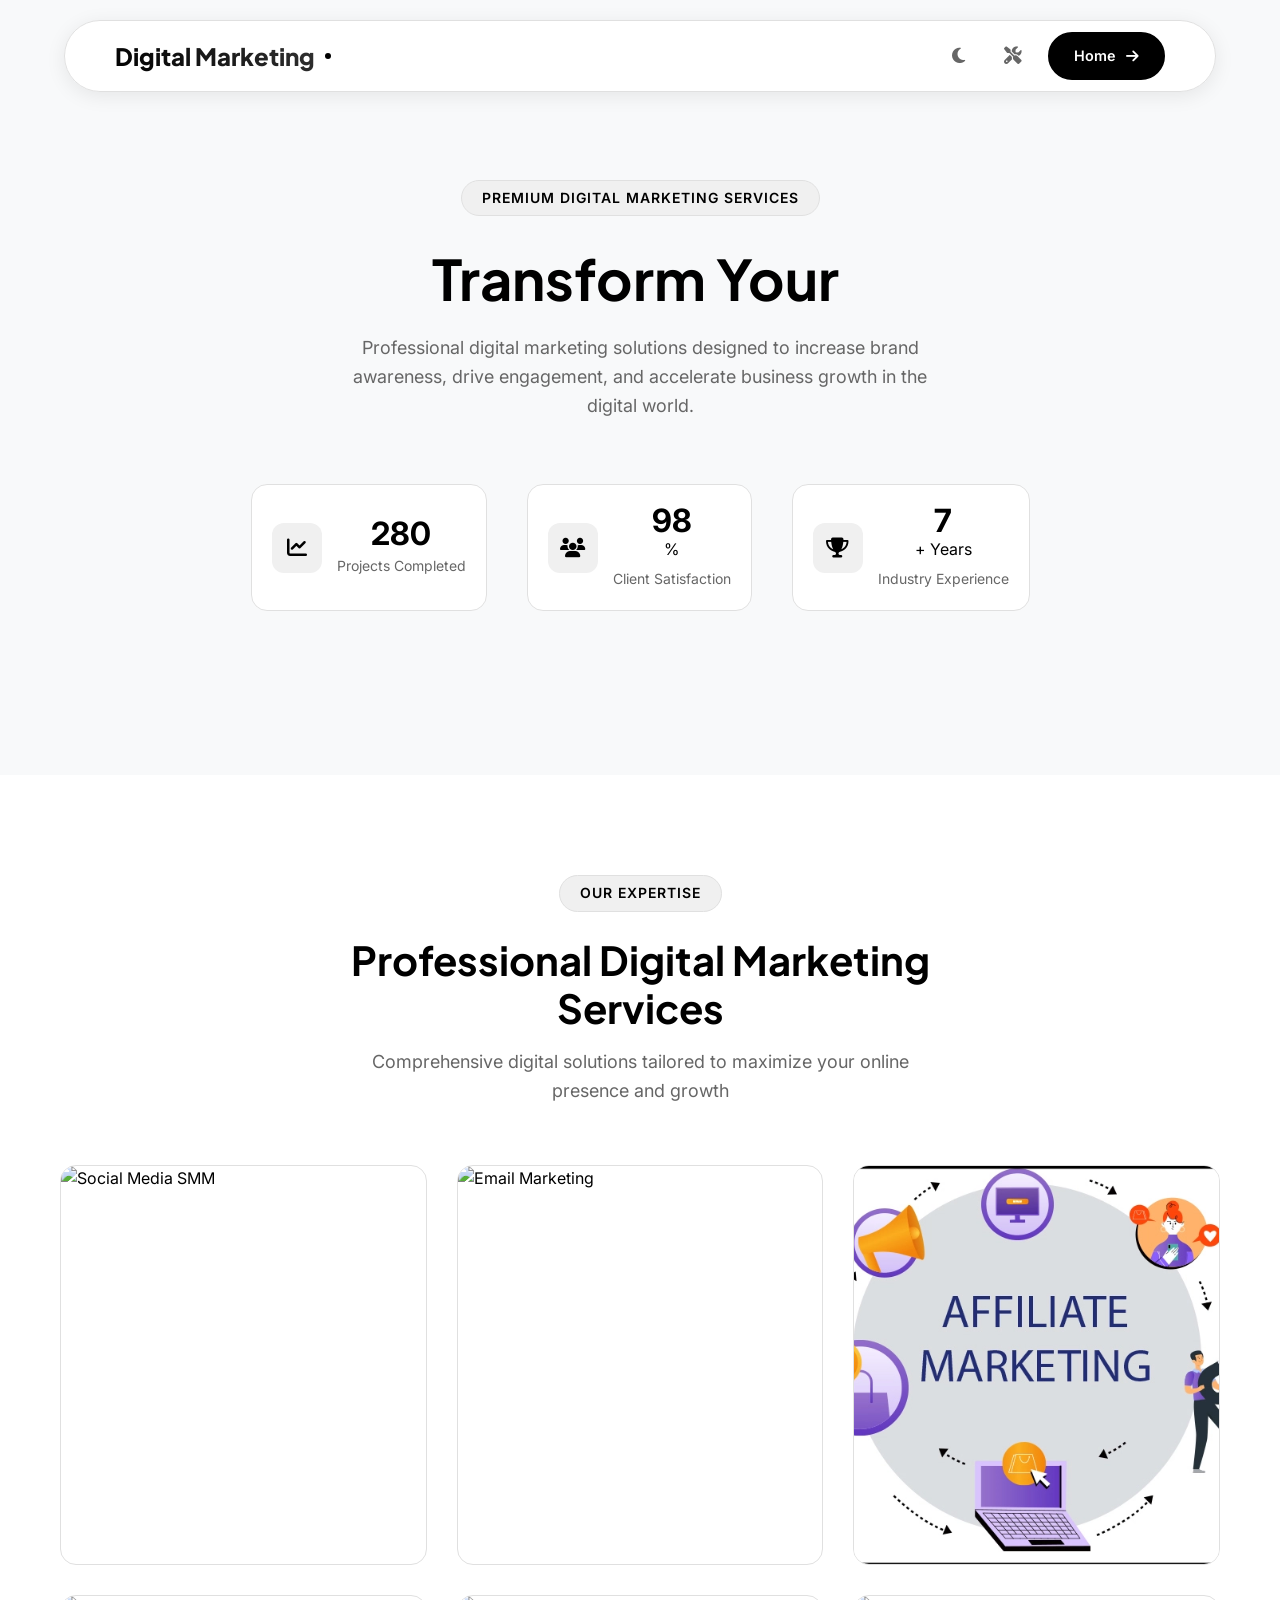
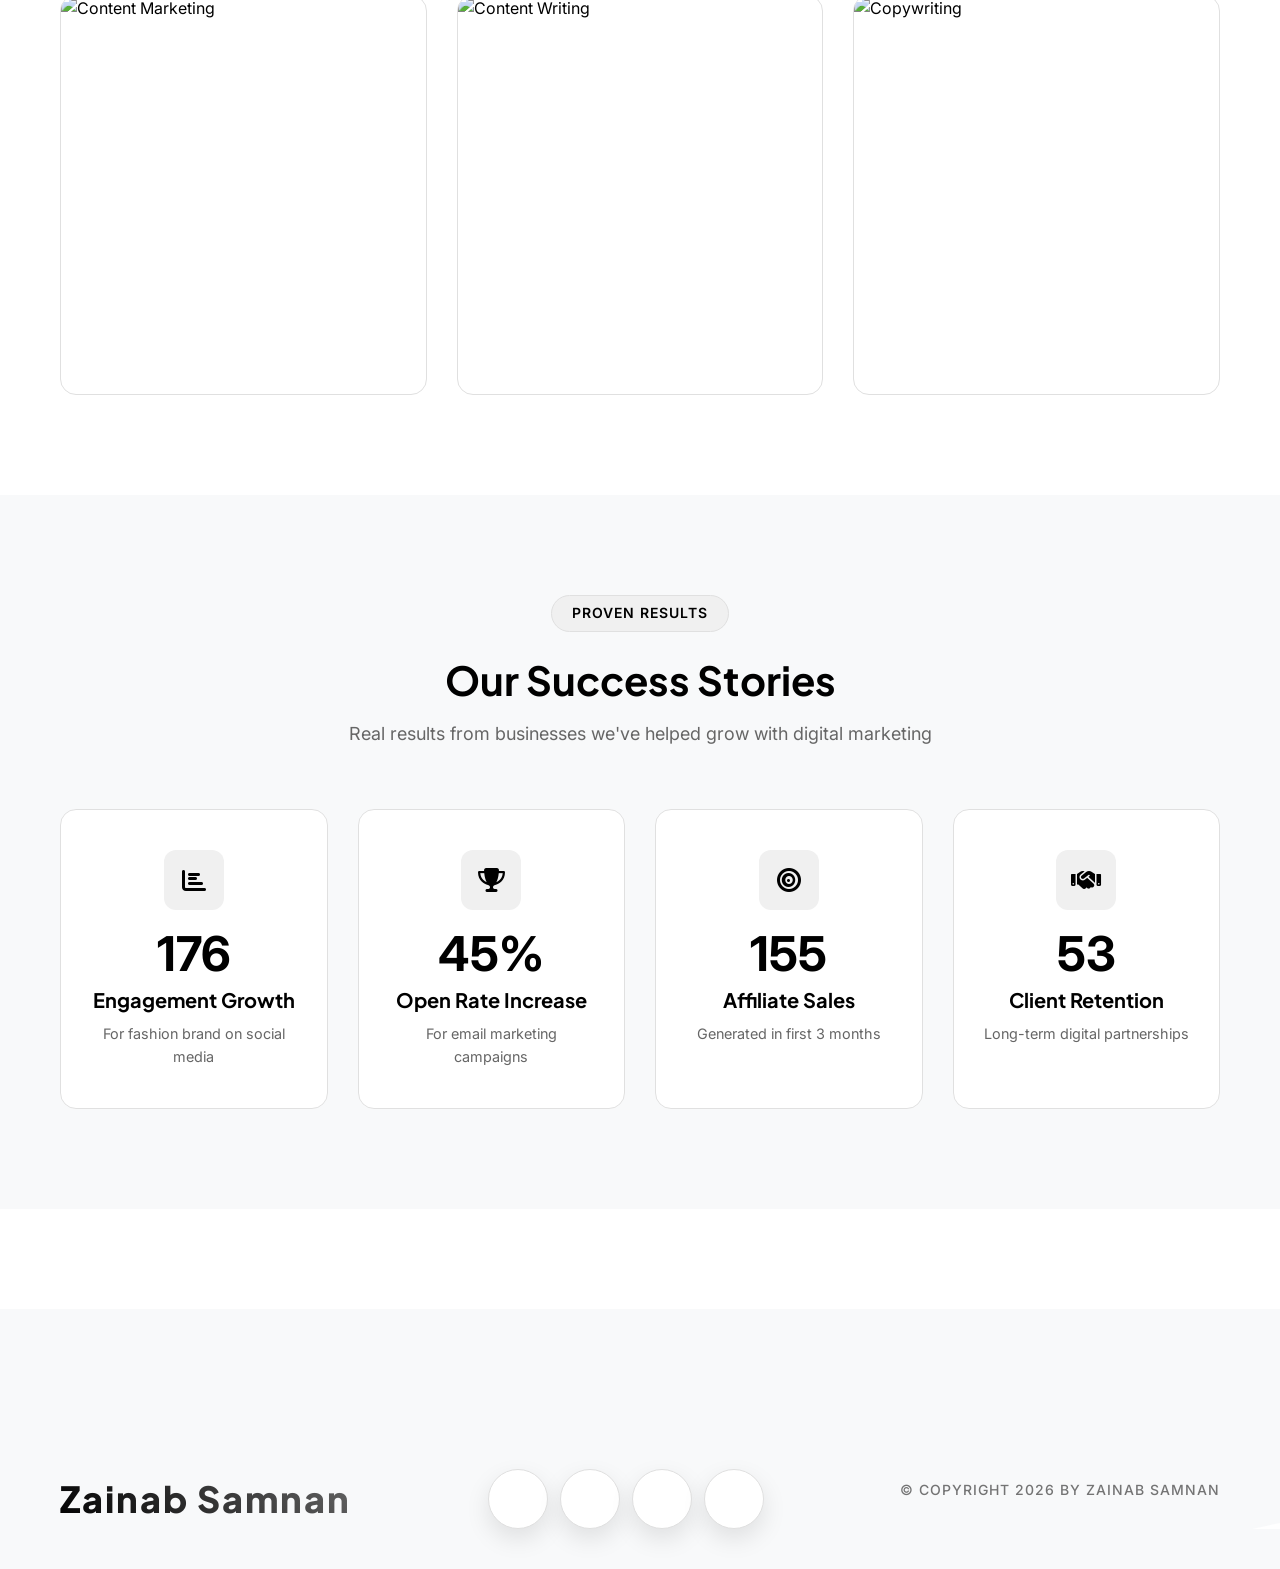
==== pages/digital.html @ e60a3fda "first commit" ====
<!DOCTYPE html>
<html lang="en">
<head>
    <meta charset="UTF-8">
    <meta name="viewport" content="width=device-width, initial-scale=1.0">
    <title>Digital Marketing | Professional Digital Solutions</title>
    <link rel="stylesheet" href="../page-css/paid.css">
    <link rel="stylesheet" href="https://cdnjs.cloudflare.com/ajax/libs/font-awesome/6.4.0/css/all.min.css">
    <link href="https://fonts.googleapis.com/css2?family=Inter:wght@300;400;500;600;700;800&family=Plus+Jakarta+Sans:wght@400;500;600;700&display=swap" rel="stylesheet">
    <script src="https://cdn.jsdelivr.net/npm/typed.js@2.0.12"></script>
    <script type="module" src="https://unpkg.com/ionicons@5.5.2/dist/ionicons/ionicons.esm.js"></script>
    <script nomodule src="https://unpkg.com/ionicons@5.5.2/dist/ionicons/ionicons.js"></script>
</head>
<body>
    <!-- Navigation -->
    
    <nav class="navbar">
        <div class="container">
            <div class="nav-content">
                <!-- Logo on Left -->
                <a href="#" class="logo">
                    <span class="logo-text">Digital Marketing</span>
                    <span class="logo-dot"></span>
                </a>
                
                <!-- Right Side Icons -->
                <div class="nav-right">
                    <button class="nav-icon theme-toggle" id="themeToggle" title="Toggle Theme">
                        <i class="fas fa-moon"></i>
                        <span class="tooltip">Dark/Light Mode</span>
                    </button>
                    <button class="nav-icon tools-btn" id="toolsBtn" title="Our Marketing Tools">
                        <i class="fas fa-tools"></i>
                        <span class="tooltip">Our Tools</span>
                    </button>
                    <a href="../index.html" class="cta-btn">
                        <span>Home</span>
                        <i class="fas fa-arrow-right"></i>
                    </a>
                </div>
                
                <button class="mobile-toggle">
                    <i class="fas fa-bars"></i>
                </button>
            </div>
        </div>
    </nav>

    <!-- Hero Section with Video Background -->
    <section class="hero">
        <!-- Video Background -->
        
        <div class="container">
            <div class="hero-content">
                <div class="hero-tag">Premium Digital Marketing Services</div>
                <h1 class="hero-title">Transform Your <span class="highlight typed-text"></span></h1>
                <p class="hero-desc">Professional digital marketing solutions designed to increase brand awareness, drive engagement, and accelerate business growth in the digital world.</p>
                
                <!-- Animated Stats -->
                <div class="animated-stats">
                    <div class="stat-box">
                        <div class="stat-icon">
                            <i class="fas fa-chart-line"></i>
                        </div>
                        <div class="stat-content">
                            <span class="stat-number" data-count="280">0</span>
                            <span class="stat-text">Projects Completed</span>
                        </div>
                    </div>
                    <div class="stat-box">
                        <div class="stat-icon">
                            <i class="fas fa-users"></i>
                        </div>
                        <div class="stat-content">
                            <span class="stat-number" data-count="98">0</span><span>%</span>
                            <span class="stat-text">Client Satisfaction</span>
                        </div>
                    </div>
                    <div class="stat-box">
                        <div class="stat-icon">
                            <i class="fas fa-trophy"></i>
                        </div>
                        <div class="stat-content">
                            <span class="stat-number" data-count="7">0</span><span>+ Years</span>
                            <span class="stat-text">Industry Experience</span>
                        </div>
                    </div>
                </div>
            </div>
        </div>
    </section>

    <!-- Services Section -->
    <section class="services" id="services">
        <div class="container">
            <div class="section-header">
                <div class="section-tag">Our Expertise</div>
                <h2 class="section-title">Professional Digital Marketing Services</h2>
                <p class="section-subtitle">Comprehensive digital solutions tailored to maximize your online presence and growth</p>
            </div>

            <div class="services-grid">
                <!-- Service 1: Social Media SMM -->
                <div class="service-card" data-service="social-media-smm">
                    <div class="service-image">
                        <img src="https://quickframe.mountain.com/wp-content/uploads/2024/07/QF-Blog_Social-Media-Marketing_-Complete-Guide-for-Advertisers-2024_1920x1080.jpg" alt="Social Media SMM">
                        <a href="/pages/digital-pages/social.html">
                            <div class="service-overlay">
                                <span class="view-details">View Details</span>
                            </div>
                        </a>
                    </div>
                    <div class="service-title">Social Media SMM</div>
                </div>
            
                <!-- Service 2: Email Marketing -->
                <div class="service-card" data-service="email-marketing">
                    <div class="service-image">
                        <img src="https://fluentcrm.com/wp-content/uploads/2025/05/Email-Marketing-Strategies-for-Travel-Agencies-1-scaled.webp" alt="Email Marketing">
                        <a href="/pages/digital-pages/email.html">
                            <div class="service-overlay">
                                <span class="view-details">View Details</span>
                            </div>
                        </a>
                    </div>
                    <div class="service-title">Email Marketing</div>
                </div>
            
                <!-- Service 3: Affiliate Marketing -->
                <div class="service-card" data-service="affiliate-marketing">
                    <div class="service-image">
                        <img src="/images/digital-marketing/affiliate-marketing.webp" alt="Affiliate Marketing">
                        <a href="/pages/digital-pages/affiliate.html">
                            <div class="service-overlay">
                                <span class="view-details">View Details</span>
                            </div>
                        </a>
                    </div>
                    <div class="service-title">Affiliate Marketing</div>
                </div>
            
                <!-- Service 4: Content Marketing -->
                <div class="service-card" data-service="content-marketing">
                    <div class="service-image">
                        <img src="https://indiandigitalmarketer.com/wp-content/uploads/2022/12/content-marketing.jpg" alt="Content Marketing">
                        <a href="/pages/digital-pages/content.html">
                            <div class="service-overlay">
                                <span class="view-details">View Details</span>
                            </div>
                        </a>
                    </div>
                    <div class="service-title">Content Marketing</div>
                </div>
            
                <!-- Service 5: Content Writing -->
                <div class="service-card" data-service="content-writing">
                    <div class="service-image">
                        <img src="https://digitalerena.com/wp-content/uploads/2025/01/Content-Writing-Services-min.png" alt="Content Writing">
                       <a href="/pages/digital-pages/content-writing.html">
                           <div class="service-overlay">
                               <span class="view-details">View Details</span>
                            </div>
                        </a>
                    </div>
                    <div class="service-title">Content Writing</div>
                </div>
            
                <!-- Service 6: Copywriting -->
                <div class="service-card" data-service="copywriting">
                    <div class="service-image">
                        <img src="https://www.awai.com/_img/content/what-is-copywriting/title_page_image.png" alt="Copywriting">
                      <a href="/pages/digital-pages/copy-writing.html">
                          <div class="service-overlay">
                              <span class="view-details">View Details</span>
                            </div>
                        </a>
                    </div>
                    <div class="service-title">Copywriting</div>
                </div>
            </div>
        </div>
    </section>

    <!-- Results Section -->
    <section class="results" id="results">
        <div class="container">
            <div class="section-header">
                <div class="section-tag">Proven Results</div>
                <h2 class="section-title">Our Success Stories</h2>
                <p class="section-subtitle">Real results from businesses we've helped grow with digital marketing</p>
            </div>

            <div class="results-grid">
                <div class="result-card">
                    <div class="result-icon">
                        <i class="fas fa-chart-bar"></i>
                    </div>
                    <div class="result-number" data-count="320">0</div>
                    <h3 class="result-title">Engagement Growth</h3>
                    <p class="result-desc">For fashion brand on social media</p>
                </div>

                <div class="result-card">
                    <div class="result-icon">
                        <i class="fas fa-trophy"></i>
                    </div>
                    <div class="result-number">45<span>%</span></div>
                    <h3 class="result-title">Open Rate Increase</h3>
                    <p class="result-desc">For email marketing campaigns</p>
                </div>

                <div class="result-card">
                    <div class="result-icon">
                        <i class="fas fa-bullseye"></i>
                    </div>
                    <div class="result-number" data-count="280">0</div>
                    <h3 class="result-title">Affiliate Sales</h3>
                    <p class="result-desc">Generated in first 3 months</p>
                </div>

                <div class="result-card">
                    <div class="result-icon">
                        <i class="fas fa-handshake"></i>
                    </div>
                    <div class="result-number" data-count="95">0</div>
                    <h3 class="result-title">Client Retention</h3>
                    <p class="result-desc">Long-term digital partnerships</p>
                </div>
            </div>
        </div>
    </section>

    <!-- Footer -->
    <div class="grax_tm_section">
        <div class="grax_tm_copyright">
            <div class="my_wave">
                <svg width="100%" height="100%" version="1.1" xmlns="http://www.w3.org/2000/svg">
                    <defs></defs>
                    <path id="wave_img" data-color="#fff"
                        d="M 0 185.609 C 317.16666666666663 118.136 317.16666666666663 118.136 634.3333333333333 151.87 C 951.4999999999999 185.609 951.4999999999999 185.609 1268.6666666666665 116.402 C 1585.833333333333 47.195 1585.833333333333 47.195 1903 131.925 L 1903 507 L 0 507 Z"
                        fill="#fff"></path>
                </svg>
            </div>
            
            <div class="container">
                <div class="copyright_inner">
                    <!-- Left: Logo -->
                    <div class="logo wow fadeInLeft" data-wow-duration="1s">
                        <span class="footer-logo">Zainab Samnan</span>
                    </div>
                    
                    <!-- Center: Navigation Menu -->
                    <div class="footer-nav-center wow fadeInUp" data-wow-duration="1s" data-wow-delay="0.2s">
                        <ul class="footer-nav-menu">
                            <li style="--i:#e54b4b;--j:#ff7b7b" class="footer-nav-item">
                                <a href="#home" class="footer-nav-link">
                                    <span class="icon">
                                        <ion-icon name="home-outline"></ion-icon>
                                    </span>
                                    <span class="title">Home</span>
                                </a>
                            </li>
                            <li style="--i:#56CCF2;--j:#2F80ED" class="footer-nav-item">
                                <a href="#about" class="footer-nav-link">
                                    <span class="icon">
                                        <ion-icon name="person-outline"></ion-icon>
                                    </span>
                                    <span class="title">About</span>
                                </a>
                            </li>
                            <li style="--i:#FF9966;--j:#FF5E62" class="footer-nav-item">
                                <a href="#portfolio" class="footer-nav-link">
                                    <span class="icon">
                                        <ion-icon name="briefcase-outline"></ion-icon>
                                    </span>
                                    <span class="title">Portfolio</span>
                                </a>
                            </li>
                            <li style="--i:#80FF72;--j:#7EE8FA" class="footer-nav-item">
                                <a href="#contact" class="footer-nav-link">
                                    <span class="icon">
                                        <ion-icon name="mail-outline"></ion-icon>
                                    </span>
                                    <span class="title">Contact</span>
                                </a>
                            </li>
                        </ul>
                    </div>
                    
                    <!-- Right: Copyright Text -->
                    <div class="copy wow fadeInRight" data-wow-duration="1s" data-wow-delay=".4s">
                        <p>&copy; Copyright 2026 by Zainab Samnan</p>
                    </div>
                </div>
            </div>
        </div>
    </div>

  

    <!-- Tools Modal -->
    <div class="tools-modal" id="toolsModal">
        <div class="modal-overlay"></div>
        <div class="modal-container">
            <button class="modal-close" id="toolsModalClose">
                <i class="fas fa-times"></i>
            </button>
            
            <div class="modal-header">
                <div class="modal-icon">
                    <i class="fas fa-tools"></i>
                </div>
                <h2>Our Digital Marketing Tools</h2>
                <p>Professional tools we use to deliver exceptional digital results</p>
            </div>
            
            <div class="tools-grid" id="toolsGrid"></div>
        </div>
    </div>
    
    <!-- JavaScript file -->
    <script src="../js/digital.js"></script>
</body>
</html>
---- page-css/paid.css ----
/* Reset & Base Styles */
* {
    margin: 0;
    padding: 0;
    box-sizing: border-box;
}

:root {
    /* Light Theme Colors */
    --primary-bg: #ffffff;
    --secondary-bg: #f8f9fa;
    --text-primary: #000000;
    --text-secondary: #666666;
    --text-muted: #888888;
    --border-color: #e0e0e0;
    --accent-color: #000000;
    --accent-light: #f0f0f0;
    --accent-dark: #333333;
    --success-color: #10b981;
    --shadow-light: 0 2px 10px rgba(0, 0, 0, 0.05);
    --shadow-medium: 0 5px 20px rgba(0, 0, 0, 0.08);
    --shadow-dark: 0 10px 30px rgba(0, 0, 0, 0.1);
    --shadow-nav: 0 4px 20px rgba(0, 0, 0, 0.08);
    
    /* Typography */
    --font-primary: 'Inter', sans-serif;
    --font-secondary: 'Plus Jakarta Sans', sans-serif;
    
    /* Spacing */
    --container-padding: 20px;
    --section-spacing: 100px;
    
    /* Transitions */
    --transition-fast: 0.2s ease;
    --transition-normal: 0.3s ease;
    --transition-slow: 0.5s ease;
    
    /* Border Radius */
    --radius-sm: 8px;
    --radius-md: 12px;
    --radius-lg: 16px;
    --radius-xl: 20px;
    --radius-full: 999px;
}

.dark-mode {
    --primary-bg: #0a0a0a;
    --secondary-bg: #1a1a1a;
    --text-primary: #ffffff;
    --text-secondary: #b0b0b0;
    --text-muted: #888888;
    --border-color: #333333;
    --accent-color: #ffffff;
    --accent-light: #333333;
    --accent-dark: #e0e0e0;
    --shadow-light: 0 2px 10px rgba(0, 0, 0, 0.2);
    --shadow-medium: 0 5px 20px rgba(0, 0, 0, 0.25);
    --shadow-dark: 0 10px 30px rgba(0, 0, 0, 0.3);
    --shadow-nav: 0 4px 20px rgba(0, 0, 0, 0.2);
}

body {
    font-family: var(--font-primary);
    color: var(--text-primary);
    background: var(--primary-bg);
    line-height: 1.6;
    overflow-x: hidden;
    transition: background-color var(--transition-normal);
}

/* Container */
.container {
    max-width: 1200px;
    margin: 0 auto;
    padding: 0 var(--container-padding);
}

/* Typography */
h1, h2, h3, h4, h5, h6 {
    font-family: var(--font-secondary);
    font-weight: 700;
    line-height: 1.2;
}

h1 {
    font-size: 3.5rem;
    margin-bottom: 1.5rem;
}

h2 {
    font-size: 2.5rem;
    margin-bottom: 1rem;
}

h3 {
    font-size: 1.5rem;
    margin-bottom: 0.75rem;
}

p {
    color: var(--text-secondary);
    margin-bottom: 1rem;
}

.highlight {
    position: relative;
    display: inline-block;
}

.highlight::after {
    content: '';
    position: absolute;
    bottom: 5px;
    left: 0;
    width: 100%;
    height: 8px;
    background: var(--accent-light);
    z-index: -1;
    border-radius: 4px;
}

/* Navigation */
.navbar {
    position: fixed;
    top: 20px;
    left: 50%;
    transform: translateX(-50%);
    width: 90%;
    max-width: 1200px;
    background: var(--primary-bg);
    border: 1px solid var(--border-color);
    border-radius: var(--radius-full);
    z-index: 1000;
    padding: 0 30px;
    backdrop-filter: blur(10px);
    background: rgba(255, 255, 255, 0.95);
    box-shadow: var(--shadow-nav);
    transition: all var(--transition-normal);
}

.dark-mode .navbar {
    background: rgba(10, 10, 10, 0.95);
}

.nav-content {
    display: flex;
    justify-content: space-between;
    align-items: center;
    height: 70px;
}

/* Logo */
.logo {
    display: flex;
    align-items: center;
    gap: 10px;
    text-decoration: none;
    font-weight: 700;
    font-size: 1.5rem;
    color: var(--text-primary);
    transition: var(--transition-normal);
}

.logo:hover {
    transform: scale(1.05);
}

.logo-text {
    font-family: var(--font-secondary);
    font-weight: 800;
    background: linear-gradient(45deg, #000000, #333333);
    -webkit-background-clip: text;
    -webkit-text-fill-color: transparent;
    background-clip: text;
}

.dark-mode .logo-text {
    background: linear-gradient(45deg, #ffffff, #e0e0e0);
    -webkit-background-clip: text;
    -webkit-text-fill-color: transparent;
    background-clip: text;
}

.logo-dot {
    width: 6px;
    height: 6px;
    background: var(--accent-color);
    border-radius: 50%;
    animation: pulse 2s infinite;
}

@keyframes pulse {
    0%, 100% { opacity: 1; }
    50% { opacity: 0.5; }
}

/* Navigation Right Section */
.nav-right {
    display: flex;
    align-items: center;
    gap: 15px;
}

.nav-icon {
    background: none;
    border: none;
    color: var(--text-secondary);
    font-size: 1.1rem;
    cursor: pointer;
    padding: 8px;
    border-radius: var(--radius-full);
    position: relative;
    transition: var(--transition-normal);
    display: flex;
    align-items: center;
    justify-content: center;
    width: 40px;
    height: 40px;
}

.nav-icon:hover {
    color: var(--text-primary);
    background: var(--accent-light);
    transform: translateY(-2px);
}

.nav-icon .tooltip {
    position: absolute;
    top: 100%;
    left: 50%;
    transform: translateX(-50%) translateY(10px);
    background: var(--accent-color);
    color: var(--primary-bg);
    padding: 6px 12px;
    border-radius: var(--radius-sm);
    font-size: 0.75rem;
    white-space: nowrap;
    opacity: 0;
    visibility: hidden;
    transition: var(--transition-normal);
    pointer-events: none;
    z-index: 1001;
}

.nav-icon:hover .tooltip {
    opacity: 1;
    visibility: visible;
    transform: translateX(-50%) translateY(5px);
}

.cta-btn {
    display: inline-flex;
    align-items: center;
    gap: 10px;
    background: var(--accent-color);
    color: var(--primary-bg);
    padding: 10px 24px;
    border-radius: var(--radius-full);
    text-decoration: none;
    font-weight: 600;
    font-size: 0.9rem;
    transition: var(--transition-normal);
    border: 2px solid var(--accent-color);
}

.cta-btn:hover {
    background: transparent;
    color: var(--accent-color);
    transform: translateY(-2px);
    box-shadow: var(--shadow-medium);
}

.mobile-toggle {
    display: none;
    background: none;
    border: none;
    font-size: 1.5rem;
    color: var(--text-primary);
    cursor: pointer;
    padding: 5px;
}

/* Hero Section */
.hero {
    padding: 180px 0 100px;
    background: var(--secondary-bg);
    position: relative;
    overflow: hidden;
}

.hero-content {
    max-width: 800px;
    text-align: center;
    margin: 0 auto;
    position: relative;
    z-index: 2;
}

.hero-tag {
    display: inline-block;
    background: var(--accent-light);
    color: var(--accent-color);
    padding: 6px 20px;
    border-radius: var(--radius-full);
    font-size: 0.875rem;
    font-weight: 600;
    margin-bottom: 2rem;
    text-transform: uppercase;
    letter-spacing: 1px;
    border: 1px solid var(--border-color);
}

.hero-title {
    font-size: 3.5rem;
    margin-bottom: 1.5rem;
    line-height: 1.1;
}

.typed-text {
    color: var(--accent-color);
}

.hero-desc {
    font-size: 1.125rem;
    max-width: 600px;
    margin: 0 auto 3rem;
    color: var(--text-secondary);
}

/* Animated Stats */
.animated-stats {
    display: flex;
    justify-content: center;
    gap: 40px;
    margin: 4rem 0;
    flex-wrap: wrap;
}

.stat-box {
    display: flex;
    align-items: center;
    gap: 15px;
    padding: 20px;
    background: var(--primary-bg);
    border: 1px solid var(--border-color);
    border-radius: var(--radius-lg);
    min-width: 200px;
    transition: var(--transition-normal);
}

.stat-box:hover {
    transform: translateY(-5px);
    box-shadow: var(--shadow-medium);
    border-color: var(--accent-color);
}

.stat-icon {
    width: 50px;
    height: 50px;
    background: var(--accent-light);
    border-radius: var(--radius-md);
    display: flex;
    align-items: center;
    justify-content: center;
    font-size: 1.25rem;
    color: var(--accent-color);
}

.stat-content {
    display: flex;
    flex-direction: column;
}

.stat-number {
    font-size: 2rem;
    font-weight: 700;
    color: var(--accent-color);
    line-height: 1;
}

.stat-text {
    font-size: 0.875rem;
    color: var(--text-secondary);
    margin-top: 5px;
}

/* Hero Background */
.hero-background {
    position: absolute;
    top: 0;
    left: 0;
    width: 100%;
    height: 100%;
    overflow: hidden;
    z-index: 1;
}

.circle {
    position: absolute;
    border-radius: 50%;
    background: var(--accent-light);
    opacity: 0.1;
}

.circle-1 {
    width: 300px;
    height: 300px;
    top: -150px;
    right: -150px;
    animation: float 20s infinite ease-in-out;
}

.circle-2 {
    width: 200px;
    height: 200px;
    bottom: -100px;
    left: 10%;
    animation: float 15s infinite ease-in-out reverse;
}

.circle-3 {
    width: 150px;
    height: 150px;
    top: 30%;
    left: -75px;
    animation: float 25s infinite ease-in-out;
}

.grid-dots {
    position: absolute;
    top: 0;
    left: 0;
    width: 100%;
    height: 100%;
    background-image: radial-gradient(var(--accent-color) 1px, transparent 1px);
    background-size: 50px 50px;
    opacity: 0.03;
}

@keyframes float {
    0%, 100% { transform: translateY(0) rotate(0deg); }
    33% { transform: translateY(-20px) rotate(120deg); }
    66% { transform: translateY(20px) rotate(240deg); }
}

/* Services Section */
.services {
    padding: var(--section-spacing) 0;
    background: var(--primary-bg);
}

.section-header {
    text-align: center;
    max-width: 700px;
    margin: 0 auto 60px;
}

.section-tag {
    display: inline-block;
    background: var(--accent-light);
    color: var(--accent-color);
    padding: 6px 20px;
    border-radius: var(--radius-full);
    font-size: 0.875rem;
    font-weight: 600;
    margin-bottom: 1.5rem;
    text-transform: uppercase;
    letter-spacing: 1px;
    border: 1px solid var(--border-color);
}

.section-title {
    font-size: 2.5rem;
    margin-bottom: 1rem;
}

.section-subtitle {
    font-size: 1.125rem;
    color: var(--text-secondary);
    max-width: 600px;
    margin: 0 auto;
}

/* Services Grid */
.services-grid {
    display: grid;
    grid-template-columns: repeat(auto-fit, minmax(350px, 1fr));
    gap: 30px;
    margin-top: 60px;
}

.service-card {
    background: var(--primary-bg);
    border: 1px solid var(--border-color);
    border-radius: var(--radius-lg);
    overflow: hidden;
    transition: var(--transition-normal);
    position: relative;
    height: 400px;
    cursor: pointer;
}

.service-card:hover {
    transform: translateY(-10px);
    box-shadow: var(--shadow-dark);
    border-color: var(--accent-color);
}

/* Service Image */
.service-image {
    position: relative;
    width: 100%;
    height: 100%;
    overflow: hidden;
}

.service-image img {
    width: 100%;
    height: 100%;
    object-fit: cover;
    transition: transform var(--transition-slow);
}

.service-card:hover .service-image img {
    transform: scale(1.1);
}

/* Service Overlay */
.service-overlay {
    position: absolute;
    top: 0;
    left: 0;
    width: 100%;
    height: 100%;
    background: rgba(0, 0, 0, 0.7);
    display: flex;
    align-items: center;
    justify-content: center;
    opacity: 0;
    transition: var(--transition-normal);
    z-index: 2;
}

.service-card:hover .service-overlay {
    opacity: 1;
}

/* View Details Button */
.view-details {
    color: white !important;
    font-weight: 600;
    font-size: 0.95rem;
    display: flex;
    align-items: center;
    gap: 8px;
    padding: 12px 24px;
    background: var(--accent-color);
    border-radius: var(--radius-full);
    cursor: pointer;
    transition: var(--transition-normal);
    transform: translateY(20px);
    opacity: 0;
    border: none;
}

.dark-mode .view-details {
    color: rgb(0, 0, 0) !important;
    background: var(--accent-color);
}

.service-card:hover .view-details {
    transform: translateY(0);
    opacity: 1;
}

.view-details:hover {
    transform: translateY(0) scale(1.05) !important;
    background: var(--accent-dark);
    color: white !important;
}

/* Results Section */
.results {
    padding: var(--section-spacing) 0;
    background: var(--secondary-bg);
}

.results-grid {
    display: grid;
    grid-template-columns: repeat(auto-fit, minmax(250px, 1fr));
    gap: 30px;
    margin-top: 60px;
}

.result-card {
    background: var(--primary-bg);
    border: 1px solid var(--border-color);
    border-radius: var(--radius-lg);
    padding: 40px 30px;
    text-align: center;
    transition: var(--transition-normal);
}

.result-card:hover {
    transform: translateY(-5px);
    box-shadow: var(--shadow-medium);
    border-color: var(--accent-color);
}

.result-icon {
    width: 60px;
    height: 60px;
    background: var(--accent-light);
    border-radius: var(--radius-md);
    display: flex;
    align-items: center;
    justify-content: center;
    font-size: 1.5rem;
    color: var(--accent-color);
    margin: 0 auto 20px;
}

.result-number {
    font-size: 3rem;
    font-weight: 700;
    color: var(--accent-color);
    margin-bottom: 10px;
    line-height: 1;
}

.result-title {
    font-size: 1.25rem;
    margin-bottom: 10px;
}

.result-desc {
    color: var(--text-secondary);
    font-size: 0.9rem;
    margin: 0;
}

/* Modals - IMPORTANT: Yeh CSS add karein */
.service-modal,
.tools-modal {
    position: fixed;
    top: 0;
    left: 0;
    width: 100%;
    height: 100%;
    z-index: 9999;
    opacity: 0;
    visibility: hidden;
    transition: opacity 0.3s ease, visibility 0.3s ease;
    display: flex;
    align-items: center;
    justify-content: center;
    padding: 20px;
}

.service-modal.active,
.tools-modal.active {
    opacity: 1;
    visibility: visible;
}

.modal-overlay {
    position: absolute;
    top: 0;
    left: 0;
    width: 100%;
    height: 100%;
    background: rgba(0, 0, 0, 0.7);
    backdrop-filter: blur(5px);
}

.modal-container {
    position: relative;
    background: var(--primary-bg);
    border-radius: var(--radius-lg);
    max-width: 900px;
    width: 100%;
    max-height: 90vh;
    overflow-y: auto;
    box-shadow: var(--shadow-dark);
    transform: translateY(-20px);
    transition: transform 0.3s ease;
    z-index: 10000;
}

.service-modal.active .modal-container,
.tools-modal.active .modal-container {
    transform: translateY(0);
}

.modal-close {
    position: absolute;
    top: 20px;
    right: 20px;
    background: var(--accent-light);
    border: none;
    width: 40px;
    height: 40px;
    border-radius: var(--radius-full);
    display: flex;
    align-items: center;
    justify-content: center;
    font-size: 1.25rem;
    color: var(--text-primary);
    cursor: pointer;
    z-index: 10;
    transition: var(--transition-normal);
}

.modal-close:hover {
    background: var(--accent-color);
    color: var(--primary-bg);
    transform: rotate(90deg);
}

/* Service Modal Content */
.modal-content {
    display: grid;
    grid-template-columns: 1fr 1fr;
    min-height: 500px;
}

.modal-image {
    position: relative;
    overflow: hidden;
    border-radius: var(--radius-lg) 0 0 var(--radius-lg);
}

.modal-image img {
    width: 100%;
    height: 100%;
    object-fit: cover;
}

.modal-details {
    padding: 40px;
}

.modal-header {
    display: flex;
    gap: 20px;
    align-items: center;
    margin-bottom: 30px;
}

.modal-icon {
    width: 60px;
    height: 60px;
    background: var(--accent-light);
    border-radius: var(--radius-md);
    display: flex;
    align-items: center;
    justify-content: center;
    font-size: 1.5rem;
    color: var(--accent-color);
    flex-shrink: 0;
}

.modal-title {
    flex: 1;
}

.modal-tag {
    display: inline-block;
    background: var(--accent-light);
    color: var(--accent-color);
    padding: 4px 12px;
    border-radius: var(--radius-full);
    font-size: 0.75rem;
    font-weight: 600;
    margin-bottom: 8px;
}

.modal-header h2 {
    font-size: 2rem;
    margin: 0;
}

.modal-body p {
    font-size: 1.1rem;
    line-height: 1.6;
    margin-bottom: 30px;
}

.modal-features h3 {
    font-size: 1.25rem;
    margin-bottom: 20px;
}

.features-grid {
    display: grid;
    grid-template-columns: 1fr;
    gap: 15px;
    margin-bottom: 30px;
}

.feature-item {
    display: flex;
    align-items: center;
    gap: 12px;
    padding: 12px;
    background: var(--secondary-bg);
    border-radius: var(--radius-md);
    border: 1px solid var(--border-color);
}

.feature-item i {
    color: var(--success-color);
}

.modal-tags {
    display: flex;
    flex-wrap: wrap;
    gap: 10px;
    margin-bottom: 30px;
}

.service-tag {
    padding: 5px 15px;
    background: var(--accent-light);
    color: var(--accent-color);
    border-radius: var(--radius-full);
    font-size: 12px;
    font-weight: 500;
}

/* Tools Modal */
.tools-modal .modal-container {
    max-width: 800px;
    padding: 40px;
}

.tools-modal .modal-header {
    text-align: center;
    flex-direction: column;
    gap: 15px;
    margin-bottom: 40px;
}

.tools-modal .modal-icon {
    width: 80px;
    height: 80px;
    font-size: 2rem;
}

.tools-modal h2 {
    font-size: 2.5rem;
    margin: 0;
}

.tools-modal p {
    color: var(--text-secondary);
    font-size: 1.125rem;
}

.tools-grid {
    display: grid;
    grid-template-columns: repeat(auto-fit, minmax(200px, 1fr));
    gap: 20px;
}

.tool-card {
    background: var(--secondary-bg);
    border: 1px solid var(--border-color);
    border-radius: var(--radius-md);
    padding: 25px;
    text-align: center;
    transition: var(--transition-normal);
}

.tool-card:hover {
    transform: translateY(-5px);
    border-color: var(--accent-color);
    box-shadow: var(--shadow-medium);
}

.tool-icon {
    width: 50px;
    height: 50px;
    background: var(--accent-light);
    border-radius: var(--radius-md);
    display: flex;
    align-items: center;
    justify-content: center;
    font-size: 1.5rem;
    color: var(--accent-color);
    margin: 0 auto 15px;
}

.tool-name {
    font-size: 1.1rem;
    margin-bottom: 8px;
}

.tool-desc {
    font-size: 0.9rem;
    color: var(--text-secondary);
    margin: 0;
}

/* Responsive Design */
@media (max-width: 1024px) {
    h1 {
        font-size: 3rem;
    }
    
    h2 {
        font-size: 2.25rem;
    }
    
    .services-grid {
        grid-template-columns: repeat(2, 1fr);
    }
    
    .modal-content {
        grid-template-columns: 1fr;
    }
    
    .modal-image {
        height: 300px;
        border-radius: var(--radius-lg) var(--radius-lg) 0 0;
    }
}

@media (max-width: 768px) {
    h1 {
        font-size: 2.5rem;
    }
    
    h2 {
        font-size: 2rem;
    }
    
    .hero {
        padding: 150px 0 80px;
    }
    
    .navbar {
        top: 10px;
        width: 95%;
        padding: 0 20px;
    }
    
    .nav-right {
        display: none;
        position: absolute;
        top: 100%;
        left: 0;
        right: 0;
        background: var(--primary-bg);
        padding: 20px;
        flex-direction: column;
        gap: 15px;
        border-radius: var(--radius-lg);
        margin-top: 10px;
        border: 1px solid var(--border-color);
        box-shadow: var(--shadow-dark);
    }
    
    .nav-right.active {
        display: flex;
    }
    
    .mobile-toggle {
        display: block;
    }
    
    .animated-stats {
        flex-direction: column;
        align-items: center;
        gap: 20px;
    }
    
    .stat-box {
        width: 100%;
        max-width: 300px;
    }
    
    .services-grid {
        grid-template-columns: 1fr;
    }
    
    .results-grid {
        grid-template-columns: repeat(2, 1fr);
    }
}

@media (max-width: 480px) {
    h1 {
        font-size: 2rem;
    }
    
    h2 {
        font-size: 1.75rem;
    }
    
    .section-title {
        font-size: 1.75rem;
    }
    
    .results-grid {
        grid-template-columns: 1fr;
    }
    
    .modal-container {
        padding: 0;
    }
    
    .modal-details {
        padding: 30px 20px;
    }
    
    .modal-header h2 {
        font-size: 1.5rem;
    }
}

















/* ======= FOOTER STYLES ADD THESE TO paid.css ======= */

/* Footer Section */
.grax_tm_section {
    position: relative;
    background: var(--secondary-bg);
    padding: 100px 0 40px;
    margin-top: 100px;
    overflow: hidden;
}

.grax_tm_copyright {
    position: relative;
    width: 100%;
}

.my_wave {
    position: absolute;
    top: 0;
    left: 0;
    width: 100%;
    height: 100%;
    z-index: 1;
}

.my_wave svg {
    position: absolute;
    top: 0;
    left: 0;
    width: 100%;
    height: 100%;
}

#wave_img {
    fill: var(--primary-bg);
    transition: fill var(--transition-normal);
}

.grax_tm_copyright .container {
    position: relative;
    z-index: 2;
}

/* Footer Layout */
.copyright_inner {
    width: 100%;
    height: auto;
    clear: both;
    display: flex;
    align-items: center;
    justify-content: space-between;
    padding-top: 60px;
}

/* Logo */
.copyright_inner .logo {
    flex: 0 0 auto;
    margin-right: 20px;
    display: flex;
    align-items: center;
    gap: 10px;
}

.footer-logo {
    font-family: var(--font-secondary);
    font-weight: 800;
    letter-spacing: 2px;
    font-size: 36px;
    background: linear-gradient(45deg, var(--text-primary), var(--text-secondary));
    -webkit-background-clip: text;
    background-clip: text;
    color: transparent;
    white-space: nowrap;
}

.dark-mode .footer-logo {
    background: linear-gradient(45deg, #ffffff, #e0e0e0);
    -webkit-background-clip: text;
    background-clip: text;
}

/* Navigation Menu - Center */
.footer-nav-center {
    flex: 1;
    display: flex;
    justify-content: center;
    padding: 0 20px;
}

.footer-nav-menu {
    display: flex;
    position: relative;
    gap: 12px;
    padding: 0;
    margin: 0;
    list-style: none;
}

/* Navigation Items */
.footer-nav-item {
    position: relative;
    list-style: none;
    width: 60px;
    height: 60px;
    background: var(--primary-bg);
    box-shadow: 0 10px 25px rgba(0, 0, 0, 0.1);
    border-radius: 60px;
    cursor: pointer;
    display: flex;
    justify-content: center;
    align-items: center;
    transition: 0.5s cubic-bezier(0.68, -0.55, 0.265, 1.55);
    overflow: hidden;
    border: 1px solid var(--border-color);
}

.footer-nav-item::before {
    content: "";
    position: absolute;
    inset: 0;
    border-radius: 60px;
    background: linear-gradient(45deg, var(--i), var(--j));
    opacity: 0;
    transition: 0.5s;
}

/* Hover Effects */
.footer-nav-item:hover {
    width: 180px;
    box-shadow: 0 10px 25px rgba(0, 0, 0, 0);
    transform: translateY(-5px);
}

.footer-nav-item:hover::before {
    opacity: 1;
}

/* Navigation Links */
.footer-nav-link {
    display: flex;
    align-items: center;
    justify-content: center;
    text-decoration: none;
    width: 100%;
    height: 100%;
    position: relative;
    z-index: 2;
}

/* Footer Icons */
.footer-nav-item .icon {
    display: flex;
    align-items: center;
    justify-content: center;
    width: 100%;
    height: 100%;
}

.footer-nav-item .icon ion-icon {
    color: #888888 !important;
    font-size: 28px !important;
    transition: all 0.5s cubic-bezier(0.68, -0.55, 0.265, 1.55) !important;
}

.footer-nav-item:hover .icon ion-icon {
    transform: scale(0) !important;
    opacity: 0 !important;
    visibility: hidden !important;
}

/* Titles - Text that appears on hover */
.footer-nav-item .title {
    color: #fff !important;
    font-size: 1.1em;
    font-weight: 600;
    letter-spacing: 0.1em;
    text-transform: uppercase;
    transform: scale(0);
    opacity: 0;
    transition: all 0.5s cubic-bezier(0.68, -0.55, 0.265, 1.55) !important;
    position: absolute;
    white-space: nowrap;
    font-family: var(--font-primary);
}

.footer-nav-item:hover .title {
    transform: scale(1) !important;
    opacity: 1 !important;
}

/* Copyright Text - Right Side */
.copy {
    flex: 0 0 auto;
    margin-left: 20px;
    text-align: right;
}

.copy p {
    text-transform: uppercase;
    color: var(--text-secondary);
    font-family: var(--font-primary);
    font-weight: 500;
    font-size: 14px;
    letter-spacing: 1px;
    white-space: nowrap;
    opacity: 0.9;
}

/* Responsive Footer */
@media (max-width: 1024px) {
    .copyright_inner {
        flex-direction: column;
        gap: 40px;
        padding-top: 40px;
    }
    
    .copyright_inner .logo,
    .footer-nav-center,
    .copy {
        width: 100%;
        text-align: center;
        margin: 0;
    }
    
    .footer-nav-menu {
        justify-content: center;
        flex-wrap: wrap;
    }
    
    .footer-nav-item {
        width: 50px;
        height: 50px;
    }
    
    .footer-nav-item:hover {
        width: 140px;
    }
    
    .grax_tm_section {
        padding: 80px 0 30px;
    }
}

@media (max-width: 768px) {
    .footer-nav-item {
        width: 50px;
        height: 50px;
    }
    
    .footer-nav-item:hover {
        width: 140px;
    }
    
    .footer-logo {
        font-size: 28px;
    }
    
    .grax_tm_section {
        padding: 60px 0 20px;
        margin-top: 60px;
    }
}

@media (max-width: 480px) {
    .footer-nav-item {
        width: 45px;
        height: 45px;
    }
    
    .footer-nav-item:hover {
        width: 120px;
    }
    
    .footer-logo {
        font-size: 24px;
    }
    
    .copy p {
        font-size: 12px;
    }
    
    .grax_tm_section {
        padding: 40px 0 15px;
    }
}
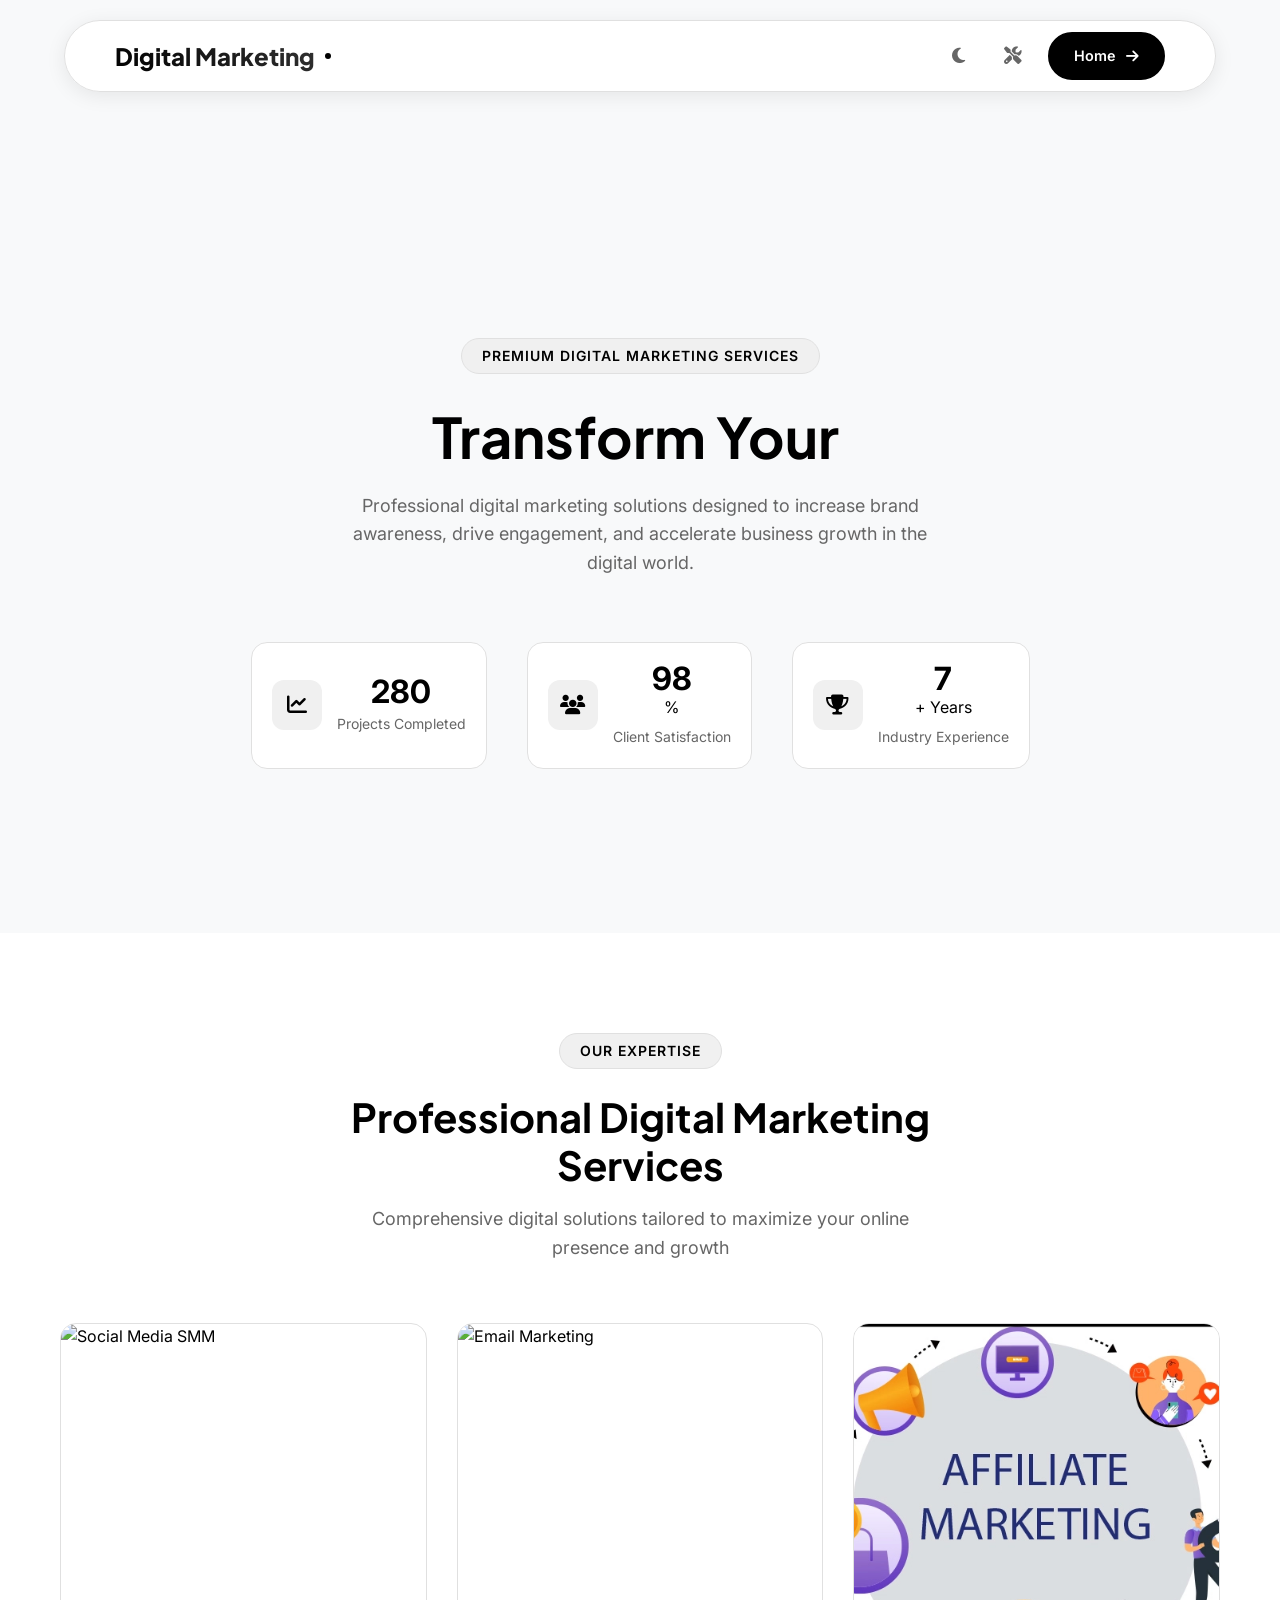
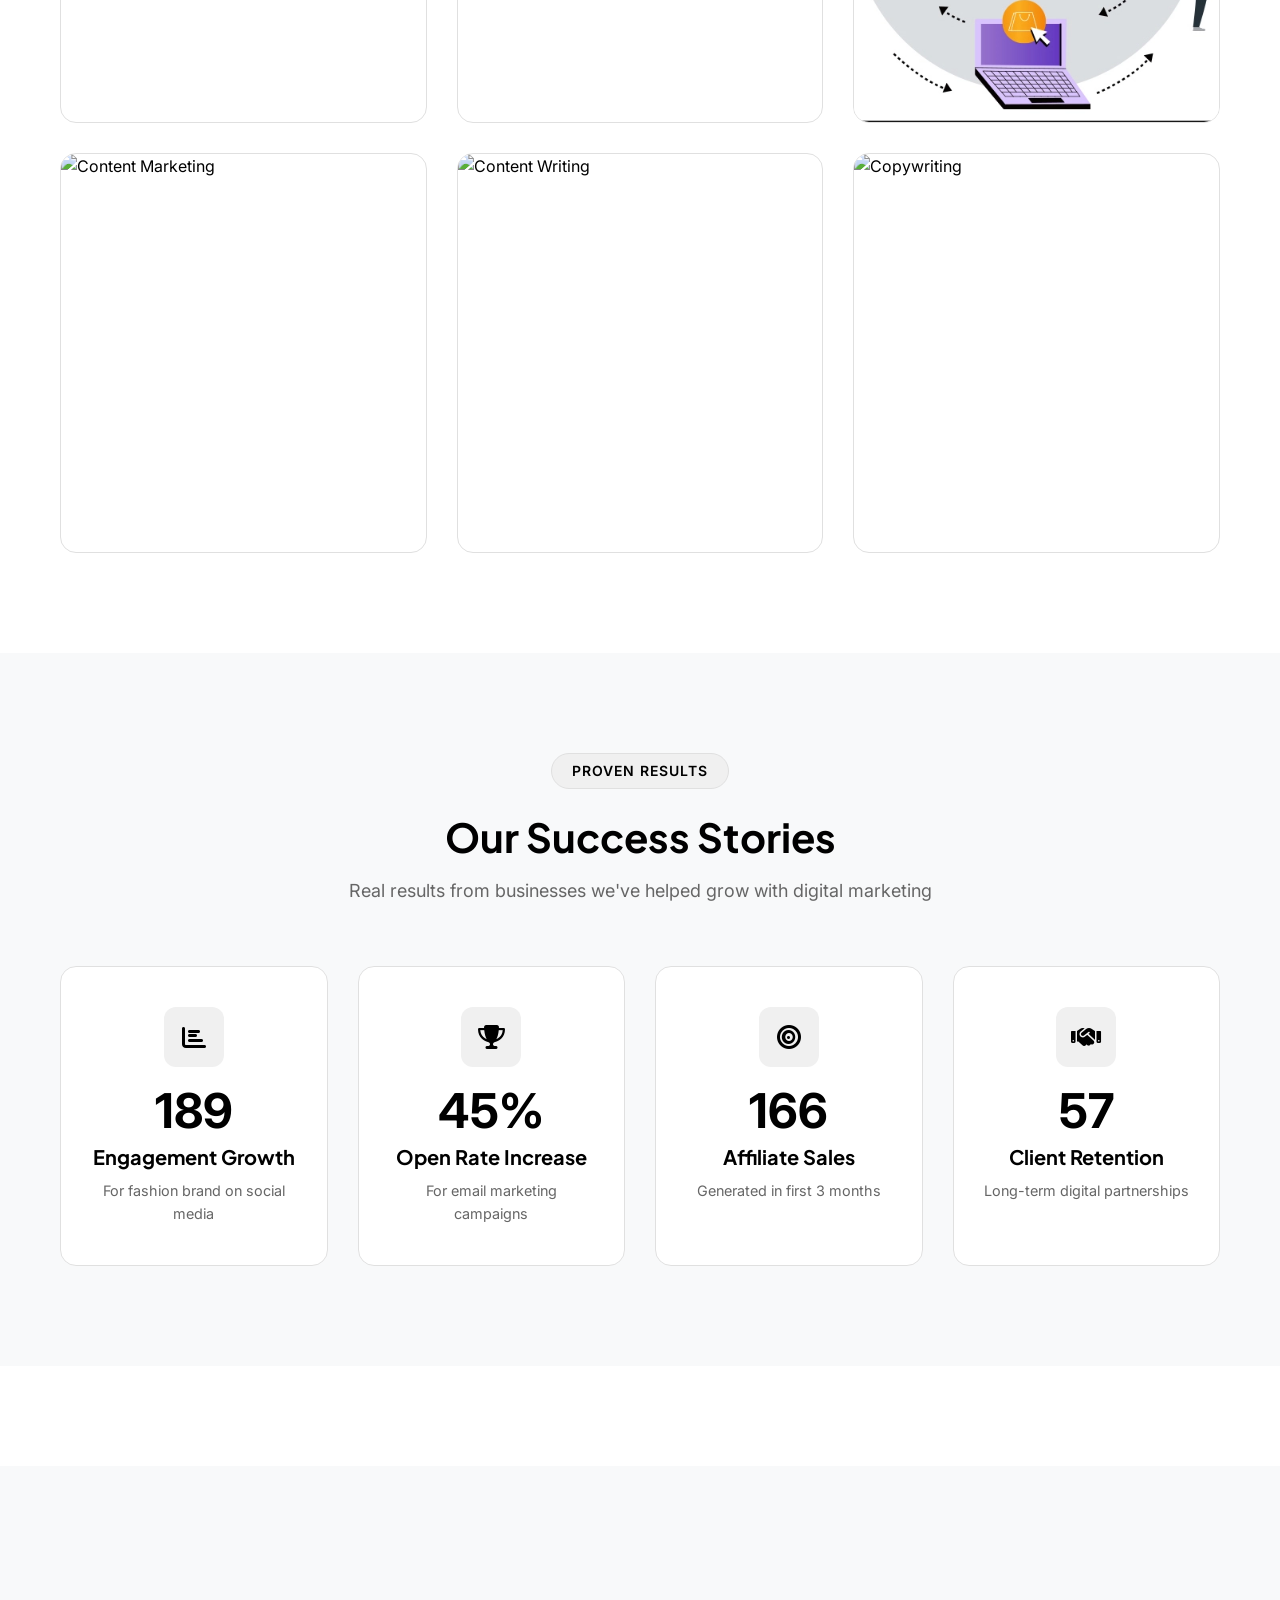
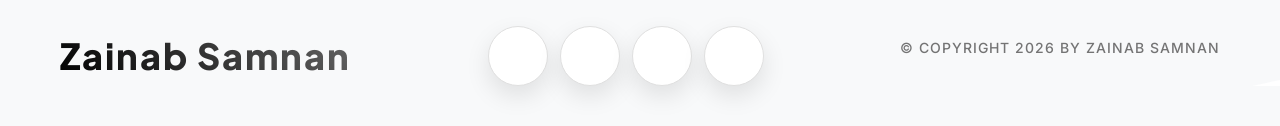
==== commit d2d20953: "second commit" ====
--- a/pages/digital.html
+++ b/pages/digital.html
@@ -13,7 +13,6 @@
 </head>
 <body>
     <!-- Navigation -->
-    
     <nav class="navbar">
         <div class="container">
             <div class="nav-content">
@@ -49,6 +48,11 @@
     <!-- Hero Section with Video Background -->
     <section class="hero">
         <!-- Video Background -->
+        <div class="hero-video-bg">
+            <video autoplay muted loop playsinline>
+                <source src="/videos/digital-marketing.mp4" type="video/mp4">
+            </video>
+        </div>
         
         <div class="container">
             <div class="hero-content">
@@ -110,7 +114,10 @@
                             </div>
                         </a>
                     </div>
-                    <div class="service-title">Social Media SMM</div>
+                    <div class="service-info">
+                        <h3 class="service-title">Social Media SMM</h3>
+                        <p class="service-desc">Strategic social media management to build brand presence and engagement</p>
+                    </div>
                 </div>
             
                 <!-- Service 2: Email Marketing -->
@@ -123,7 +130,10 @@
                             </div>
                         </a>
                     </div>
-                    <div class="service-title">Email Marketing</div>
+                    <div class="service-info">
+                        <h3 class="service-title">Email Marketing</h3>
+                        <p class="service-desc">Targeted email campaigns for lead generation and customer retention</p>
+                    </div>
                 </div>
             
                 <!-- Service 3: Affiliate Marketing -->
@@ -136,7 +146,10 @@
                             </div>
                         </a>
                     </div>
-                    <div class="service-title">Affiliate Marketing</div>
+                    <div class="service-info">
+                        <h3 class="service-title">Affiliate Marketing</h3>
+                        <p class="service-desc">Revenue-sharing partnerships to drive sales and increase brand reach</p>
+                    </div>
                 </div>
             
                 <!-- Service 4: Content Marketing -->
@@ -149,7 +162,10 @@
                             </div>
                         </a>
                     </div>
-                    <div class="service-title">Content Marketing</div>
+                    <div class="service-info">
+                        <h3 class="service-title">Content Marketing</h3>
+                        <p class="service-desc">Creating valuable content to attract and retain a clearly defined audience</p>
+                    </div>
                 </div>
             
                 <!-- Service 5: Content Writing -->
@@ -162,7 +178,10 @@
                             </div>
                         </a>
                     </div>
-                    <div class="service-title">Content Writing</div>
+                    <div class="service-info">
+                        <h3 class="service-title">Content Writing</h3>
+                        <p class="service-desc">Professional writing services for blogs, articles, and website content</p>
+                    </div>
                 </div>
             
                 <!-- Service 6: Copywriting -->
@@ -175,7 +194,10 @@
                             </div>
                         </a>
                     </div>
-                    <div class="service-title">Copywriting</div>
+                    <div class="service-info">
+                        <h3 class="service-title">Copywriting</h3>
+                        <p class="service-desc">Persuasive writing to drive conversions and boost sales</p>
+                    </div>
                 </div>
             </div>
         </div>
@@ -253,7 +275,7 @@
                     <div class="footer-nav-center wow fadeInUp" data-wow-duration="1s" data-wow-delay="0.2s">
                         <ul class="footer-nav-menu">
                             <li style="--i:#e54b4b;--j:#ff7b7b" class="footer-nav-item">
-                                <a href="#home" class="footer-nav-link">
+                                <a href="../index.html" class="footer-nav-link">
                                     <span class="icon">
                                         <ion-icon name="home-outline"></ion-icon>
                                     </span>
@@ -261,7 +283,7 @@
                                 </a>
                             </li>
                             <li style="--i:#56CCF2;--j:#2F80ED" class="footer-nav-item">
-                                <a href="#about" class="footer-nav-link">
+                                <a href="../index.html#about" class="footer-nav-link">
                                     <span class="icon">
                                         <ion-icon name="person-outline"></ion-icon>
                                     </span>
@@ -269,7 +291,7 @@
                                 </a>
                             </li>
                             <li style="--i:#FF9966;--j:#FF5E62" class="footer-nav-item">
-                                <a href="#portfolio" class="footer-nav-link">
+                                <a href="../index.html#portfolio" class="footer-nav-link">
                                     <span class="icon">
                                         <ion-icon name="briefcase-outline"></ion-icon>
                                     </span>
@@ -277,7 +299,7 @@
                                 </a>
                             </li>
                             <li style="--i:#80FF72;--j:#7EE8FA" class="footer-nav-item">
-                                <a href="#contact" class="footer-nav-link">
+                                <a href="../index.html#contact" class="footer-nav-link">
                                     <span class="icon">
                                         <ion-icon name="mail-outline"></ion-icon>
                                     </span>
@@ -296,8 +318,6 @@
         </div>
     </div>
 
-  
-
     <!-- Tools Modal -->
     <div class="tools-modal" id="toolsModal">
         <div class="modal-overlay"></div>
